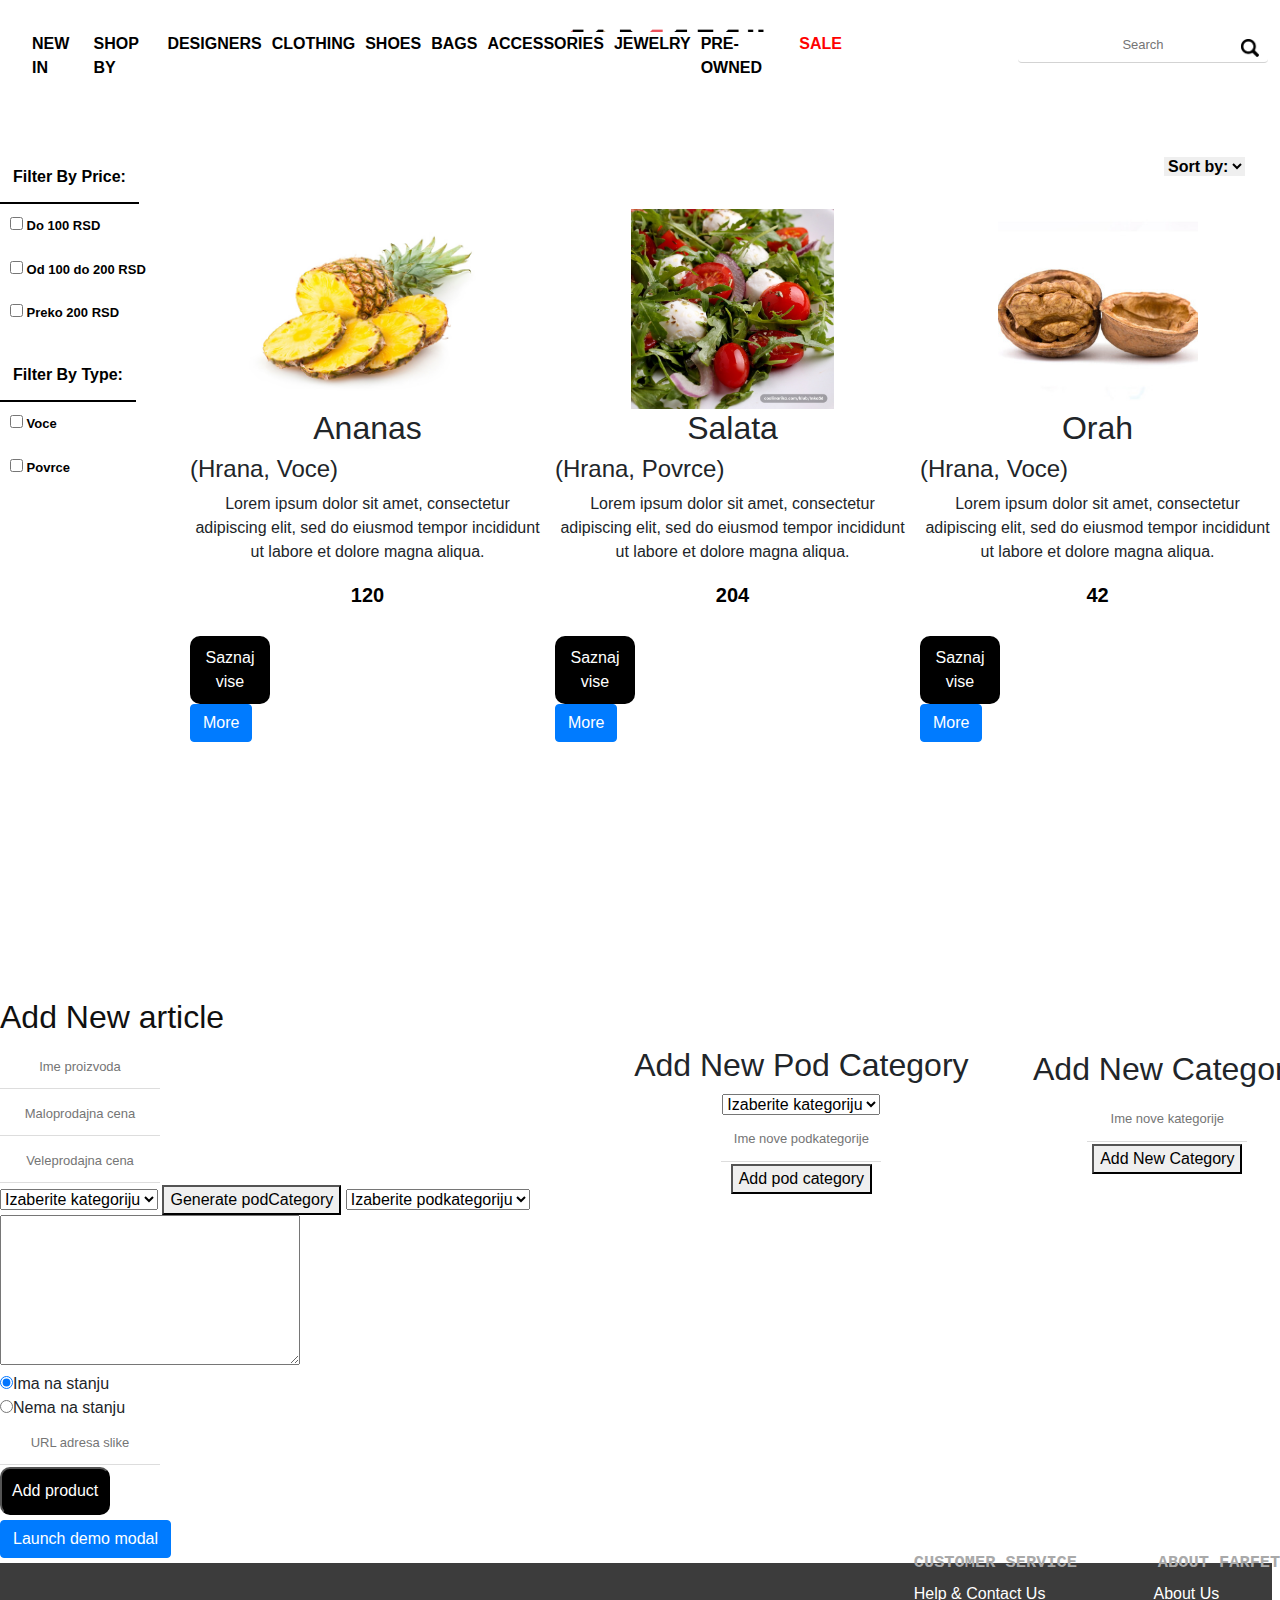
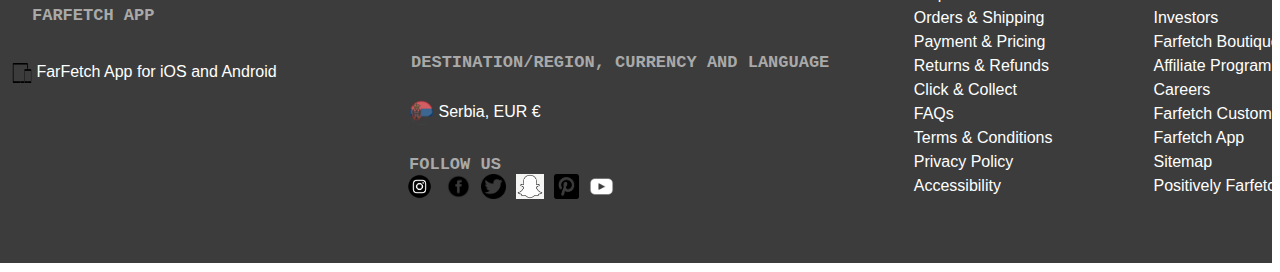
==== index.html @ 0aee7808 "first file" ====
<!DOCTYPE html>
<html lang="en">
<head>
    <meta charset="UTF-8">
    <title>Online shop</title>
    <link rel="stylesheet" href="style.css">
    <link rel="shortcut icon" href="https://assets.materialup.com/uploads/c502ad5a-9754-46fb-83d3-b14f2bb669ab/preview.jpg"/>
</head>
<body onload="addCategoryItem()">
<header class="header">
    <a href="" ><img src="img/output-onlinepngtools.png" class="logoMini"/> </a>
    <select class="logoMini" id="miniL"> </select>
    <img src="img/5841a09ba6515b1e0ad75a6f.png" class="logo"/>
    <ul class="menu-list">
        <li><a href="">Women </a></li>
        <li><a href="">Men </a></li>
        <li><a href="">Kids </a></li>
    </ul>
    <a href="" ><img src="img/16480.png" class="logoMini2"/> </a>
    <a href="" ><img src="img/zvezdica.png" class="logoMini2"/> </a>
    <a href="" ><img src="img/briefcase-hd-png-512x512-pixel-512.png" class="logoMini2"/> </a>
    <div class="header nav-bar">
        <ul class="nav-menu-bar">
            <li><a href="" id="first-in-order">NEW IN</a></li>
            <li><a href="">SHOP BY</a></li>
            <li><a href="">DESIGNERS</a></li>
            <li><a href="">CLOTHING</a></li>
            <li><a href="">SHOES</a></li>
            <li><a href="">BAGS</a></li>
            <li><a href="">ACCESSORIES</a></li>
            <li><a href="">JEWELRY</a></li>
            <li><a href="">PRE-OWNED</a></li>
            <li><a href="" id="last-in-order">SALE</a></li>
            <li><input type="text" placeholder="Search" id="search-button" onmouseover="searchExpand('search-button')" onmouseout="searchHide('search-button')"> </li>
            <li><img src="img/search-icon-png-21.png" id="search-icon"  onmouseover="searchExpand('search-button')" onmouseout="searchHide('search-button')"/></li>
        </ul>
    </div>

</header>

<div class="dropdown">
    <button class="dropbtn">Filter By Price:</button>
    <div id="myDropdown" class="dropdown-content ">
        <a href="#"><input type="checkbox" id="do100" value="do100RSD" class="checkbox" onclick="getPriceRate()" > Do 100 RSD</a>
        <a href="#"><input type="checkbox" id="od100do200" value="od100do200RSD" class="checkbox" onclick="getPriceRate()" > Od 100 do 200 RSD</a>
        <a href="#"><input type="checkbox" id="preko200" value="preko2000" class="checkbox" onclick="getPriceRate()"> Preko 200 RSD</a>
    </div>
    <!--        <button onclick="addShow()" class="dropbtn1">Filter by type</button>-->
    <!--        <div id="myDropdown1" class="dropdown-content">-->
    <!--            <a href="#"><input type="checkbox" id="voce" value="voce" onclick="getType()" > Voce</a>-->
    <!--            <a href="#"><input type="checkbox" id="povrce" value="povrce" onclick="getType()" > Povrce</a>-->
    <!--        </div>-->
</div>
<div class="filter-by-type">
    <button class="dropbtn">Filter By Type:</button>
    <div id="myDropdown1" class="dropdown-content">
        <a href="#"><input type="checkbox" id="voce" value="voce" onclick="getType()" > Voce</a>
        <a href="#"><input type="checkbox" id="povrce" value="povrce" onclick="getType()" > Povrce</a>
    </div>
</div>
<select id="select-sort" onchange="sortByPrice()">
    <option value="start" id="opcija1">Sort by:</option>
    <option value="price" id="opcija2">Price</option>
</select>
<section id="firstsection" class="web-content">

</section>

<form id="formAddArticle" class="forma">
    </br></br></br></br></br></br></br></br></br></br></br></br></br>
    <h2 id="top-form">Add New article</h2>
    <input type="text" id="productName" placeholder="Ime proizvoda" value="" onkeyup="verification()"> </br>
    <input type="text" id="maloprodajnaCena" placeholder="Maloprodajna cena" value="" onkeypress="return isNumberKey(event)"> </br>
    <input type="text" id="veleprodajnaCena" placeholder="Veleprodajna cena" value="" onkeypress="return isNumberKey(event)"> </br>
    <select id="select">
        <option value="default">Izaberite kategoriju</option>
    </select>
    <button type="button" id="button-generate-podCategory" onclick="addPodCategoryItem()">Generate podCategory</button>
    <select id="select2">
        <option value="default">Izaberite podkategoriju</option>
    </select> </br>
    <textarea id="opis" placeholder="Opis proizvoda" value="" onkeyup="verification()" > </textarea> </br>
    <input type="radio" id="imaNaStanju" value="" name="rdStanje" checked>Ima na stanju </br>
    <input type="radio" id="nemaNaStanju" value="" name="rdStanje">Nema na stanju</br>
    <input type="text" id="urlAdresa" value="" placeholder="URL adresa slike"> </br>


    <button type="button" id="button-Add-Product" onclick="getArticle()">Add product</button> </br>
    <!-- Button trigger modal -->
    <button type="button" class="btn btn-primary" data-toggle="modal" data-target="#m12345">
        Launch demo modal
    </button>
    <!-- Modal -->
    <div class="modal fade" id="m12345" tabindex="-1" role="dialog" aria-labelledby="exampleModalLabel" aria-hidden="true">
        <div class="modal-dialog" role="document">
            <div class="modal-content">
                <div class="modal-header">
                    <h5 class="modal-title" id="exampleModalLabel">Modal title</h5>
                    <button type="button" class="close" data-dismiss="modal" aria-label="Close">
                        <span aria-hidden="true">&times;</span>
                    </button>
                </div>
                <div class="modal-body">

                    ...
                </div>
                <div class="modal-footer">
                    <button type="button" class="btn btn-secondary" data-dismiss="modal">Close</button>
                    <button type="button" class="btn btn-primary">Save changes</button>
                </div>
            </div>
        </div>
    </div>
</form>
<form id="formaAddCategory" class="forma2">
    <h2>Add New Pod Category</h2>
    <select id="select3">
        <option value="defalut">Izaberite kategoriju</option>
    </select> </br>
    <input type="text" id="podCategoryName" placeholder="Ime nove podkategorije" value=""> </br>
    <button type="button" id="button-add-Category" onclick="addNewPodCategory()">Add pod category</button>
</form>

<form id="formaNova">
    <h2> Add New Category</h2>
    <input type="text" id="categoryName" placeholder="Ime nove kategorije" value=""> </br>
    <button type="button" onclick="dodajNovuKategoriju()">Add New Category</button>
</form>

<!--<form id="select-by-price">-->
<!--&lt;!&ndash;    <input type="checkbox" id="do100" value="do100RSD" > Do 100 RSD </br>&ndash;&gt;-->
<!--&lt;!&ndash;    <input type="checkbox" id="od100do200" value="od100do200RSD" > Od 100 do 200 RSD </br>&ndash;&gt;-->
<!--&lt;!&ndash;    <input type="checkbox" id="preko200" value="preko2000" checked > Preko 200 RSD&ndash;&gt;-->
<!--</form> </br>-->
<!--<form id="select-by-type">-->
<!--&lt;!&ndash;    <input type="checkbox" id="voce" value="voce" checked> Voce </br>&ndash;&gt;-->
<!--&lt;!&ndash;    <input type="checkbox" id="povrce" value="povrce" > Povrce </br>&ndash;&gt;-->
<!--</form>-->
<!--<button id="button-filter-type" onclick="getType()">Sort by type</button>-->

<footer class="footer">
    <ul class="footer-list">
        <li><h4 id="first-in-list1">FARFETCH APP</h4></li>
        <li><a href="" class="li-a"><img src="img/devices-tablet-phone-512.png" id="phone" /> FarFetch App for iOS and Android</a></li>
    </ul>

    <ul class="footer-list">
        <li><h4 id="first-in-list2">DESTINATION/REGION, CURRENCY AND LANGUAGE</h4> </li>
        <li><a href="" class="list-item-not-first"><img src="img/output-onlinepngtools.png" id="flag-bottom"/> Serbia, EUR €</a></li>
        <li><h4 id="follow-us"> FOLLOW US</h4></li>
        <li><ul class="lista-follow-us">
            <li><a href=""><img src="img/ERHHfn-png-logo-instagram-black.png" class="logo-footer"/></a></li>
            <li><a href=""><img src="img/50-Best-Facebook-Logo-Icons-GIF-Transparent-PNG-Images-33.png" class="logo-footer"/></a></li>
            <li><a href=""><img src="img/23681.png" class="logo-footer"/></a></li>
            <li><a href=""><img src="img/29-292597_snapchat-ghost-outline-transparent-png-snapchat-logo-white.png" class="logo-footer"/></a></li>
            <li><a href=""><img src="img/pinterest-logo-black-png-23.png" class="logo-footer"/></a></li>
            <li><a href=""><img src="img/youtube-icon-white-transparent-16.jpg" class="logo-footer"/></a></li>
        </ul></li>

    </ul>

    <ul class="footer-list third-part">
        <li><h4 id="first-in-list3">CUSTOMER SERVICE</h4></li>
        <li><a href="">Help & Contact Us</a></li>
        <li><a href="">Orders & Shipping</a></li>
        <li><a href="">Payment & Pricing</a></li>
        <li><a href="">Returns & Refunds</a></li>
        <li><a href="">Click & Collect</a></li>
        <li><a href="">FAQs</a></li>
        <li><a href="">Terms & Conditions</a></li>
        <li><a href="">Privacy Policy</a></li>
        <li><a href="">Accessibility</a></li>
    </ul>
    <ul class="footer-list fourth-part">
        <li><h4 id="first-in-list4">ABOUT FARFETCH</h4></li>
        <li><a href="">About Us</a></li>
        <li><a href="">Investors</a></li>
        <li><a href="">Farfetch Boutique Partners</a></li>
        <li><a href="">Affiliate Programme</a></li>
        <li><a href="">Careers</a></li>
        <li><a href="">Farfetch Customer Promise</a></li>
        <li><a href="">Farfetch App</a></li>
        <li><a href="">Sitemap</a></li>
        <li><a href="">Positively Farfetch</a></li>
    </ul>

</footer>
<script src="js/market.js"></script>
<script src="https://cdnjs.cloudflare.com/ajax/libs/popper.js/1.14.7/umd/popper.min.js" integrity="sha384-UO2eT0CpHqdSJQ6hJty5KVphtPhzWj9WO1clHTMGa3JDZwrnQq4sF86dIHNDz0W1" crossorigin="anonymous"></script>
<script src="https://code.jquery.com/jquery-3.3.1.slim.min.js" integrity="sha384-q8i/X+965DzO0rT7abK41JStQIAqVgRVzpbzo5smXKp4YfRvH+8abtTE1Pi6jizo" crossorigin="anonymous"></script>
<link rel="stylesheet" href="https://stackpath.bootstrapcdn.com/bootstrap/4.3.1/css/bootstrap.min.css" integrity="sha384-ggOyR0iXCbMQv3Xipma34MD+dH/1fQ784/j6cY/iJTQUOhcWr7x9JvoRxT2MZw1T" crossorigin="anonymous">
<script src="https://stackpath.bootstrapcdn.com/bootstrap/4.3.1/js/bootstrap.min.js" integrity="sha384-JjSmVgyd0p3pXB1rRibZUAYoIIy6OrQ6VrjIEaFf/nJGzIxFDsf4x0xIM+B07jRM" crossorigin="anonymous"></script>
</body>
</html>
---- style.css ----
.header{
    background-color: white;
    height: 150px;
    display: block;
    margin-right: -4px;
    margin-left: -8px;
    margin-top:-8px;
    -webkit-box-align: center;
}
.footer{
    background-color: #3c3c3c;
    height: 300px;
    margin-right: -8px;
    margin-left: -8px;
    width:100%;
}
.logo{
    position: relative;
    height: 140px;
    left:520px;
    top:-20px;
}
.logoMini{
    position:relative;
    height:25px;
    top:-75px;
    left:40px;
}

#miniL{
    left:35px;
    top:-84px;
    border-color: #fff transparent transparent transparent;
}


.menu-list{
    -webkit-box-flex: 1;
    display: inline-block;
    -webkit-box-pack: end;
    position: relative;
    padding: 0;
    font-size: 20px;
    right:100px;
    top:-82px;
}

.menu-list a{
    position: relative;
    text-decoration: none;
    color: black;
    display: inline-block;
    overflow: hidden;
}

.menu-list li{
    display: inline-block;
    padding: 13px;
}

.logoMini2{
    position:relative;
    height:21px;
    top:-65px;
    left:680px;
    padding: 13px;
}
.logo-and-top-menu.bottom-menu{
    background-color: white;
    height: 50px;
    display: block;
    position: relative;
}
.footer-list{
    display: inline-block;
    -webkit-box-align: center;
    align-items: center;
    padding: 20px;
    list-style-type: none;
}
footer li a {
    color: white;
    position: relative;
    text-align: center;
    text-decoration: none;
    font-size: 16px;
    top:-30px;
}

#first-in-list1{
    font-weight: bold;
    position: relative;
    text-align: left;
    color:darkgray;
    font-family: monospace;
    top:-169px;
    left:20px;
    font-size: 17px;
}

#phone{
    height: 20px;
    display: inline-block;
    top:-15px;
}

#first-in-list2{
    font-weight: bold;
    position: relative;
    text-align: center;
    color:darkgray;
    font-family: monospace;
    top:-49px;
    left:90px;
    font-size: 17px;
}

#flag-bottom{
    position:relative;
    height:25px;
    display: inline-block;
}

.list-item-not-first{
    left:88px;
}

#follow-us{
    color:darkgray;
    font-weight: bold;
    font-family: monospace;
    position: relative;
    font-size: 17px;
    left:88px;
}

.li-a{
    top:-144px
}

.lista-follow-us{
    height:25px;
    display:flex;
    list-style-type: none;
    padding: 20px 82px;
}

.lista-follow-us li{
    margin-right: 10px;
}

.logo-footer{
    position: relative;
    height: 25px;
}

#first-in-list3{
    font-weight: bold;
    position: relative;
    text-align: center;
    color:darkgray;
    font-family: monospace;
    top:-30px;
    left:130px;
    font-size: 17px;
}

#first-in-list4{
    font-weight: bold;
    position: relative;
    text-align: center;
    color:darkgray;
    font-family: monospace;
    top:-30px;
    left:140px;
    font-size: 17px;
}

.third-part a{
    left: 130px;
}

.fourth-part a{
    left:162px;
}

.nav-bar{
    display: block;
    position: relative;
    margin-top: -100px;
    height: 50px;
    margin-left: auto;
}

.nav-menu-bar{
    display: flex;
    list-style-type: none;
}

.nav-menu-bar a{
    color:black;
    font-size: 16px;
    font-family: sans-serif;
    font-weight: bold;
    text-decoration: none;
}

.nav-menu-bar li{
    margin-right: 10px;
}

#last-in-order{
    color:red;
    margin:auto;
}

#first-in-order{
    margin:auto;
}

#search-button{
    margin-left: 166px;
    margin-top: -9px;
    height: 35px;
    width:250px;
    border-radius: 4px;
    overflow: hidden;
    border-color: lightgray;
}

#search-icon{
    height:18px;
    cursor:pointer;
    margin-left: -37px;
    margin-bottom:-6px;
}

#select-sort {
    position: relative;
    font-weight: bold;
    border:none;
    font-size: 16px;
    top:15px;
    float:right;
    right:35px;
    outline: none;
}

.web-content{
    display:flex;
    flex-wrap:wrap;
    height: 450px;
    margin-left: 185px;
}

.web-content .article {
    position: relative;
    min-height: 450px;
    flex: 1 0 32%;
    margin:5px;
    height: 100px;
    /*background-color: blue;*/
}

.web-content img {
    height: 200px;
    display: block;
    margin: 0 auto;
}

.web-content  a {
    color: white;
    text-decoration: none;
    background: black;
    padding: 10px;
    bottom: 20px;
    border-radius: 10px;
    text-align: center;
    display: block;
    width: 80px;
}

.web-content .price{
    font-weight: bold;
    color:black;
    font-size: 20px;
    text-align: center;
    padding-bottom: 10px;
}

.web-content h2{
    text-align: center;
}

.web-content .description{
    text-align:center;
}

#select-by-price{
    display: block;
    position: relative;
}
#select-by-type {
    display: inline-block;
    position: relative;
    width: 200px;
    top:-77px;
    left:70px;
}

#button-filter-type{
    position: relative;
    left:-131px;
    border-color: black;
    text-align: center;
    text-decoration: none;
    padding: 10px 24px;
    border-style: solid;
    font-weight: bold;
}
#button-filter-price{
    border-color: black;
    text-align: center;
    text-decoration: none;
    padding: 10px 24px;
    border-style: solid;
    font-weight: bold;
}

.dropbtn {
    background-color: white;
    color: black;
    padding: 13px;
    font-size: 16px;
    border-top: none;
    border-left: none;
    border-right: none;
    border-bottom-color: black;
    cursor: auto;
    position: relative;
    font-weight: bold;
    outline:none;
}
.dropdown {
    position: relative;
    display: inline-block;
    width: 15%;
    height: 100%;
    padding-top: 10px;
}

.dropdown-content {
    display: block;
    position: absolute;
    background-color: white;
    min-width: 160px;
    z-index: 1;
}

.dropdown-content a {
    color: black;
    padding: 12px 10px;
    text-decoration: none;
    display: block;
    border-bottom-color: black;
    font-size:13px;
    font-weight: bold;
    font-family: sans-serif;
    cursor:auto;
}

.filter-by-type{
    display: block;
    position: absolute;
    top:350px;
    z-index: 1;
    max-width: 160px;
}

#firstsection{
    height: 100%;
}

#top-form{
    width:100%;
    font-weight: 100;
    padding-top: 2px;
    font-family: sans-serif;
    color:#101010;
}
input[type=text]{
    text-align: center;
    outline: none;
    border: none;
    border-bottom: 1.5px solid #ddd;
    background: transparent;
    margin-bottom: 2px;
    font: 13px Arial;
    height: 45px;
    width: 160px;
}

#button-Add-Product{
    color: white;
    background: black;
    padding: 10px;
    border-radius: 10px;
    text-align: center;
    margin-bottom: 5px;
    cursor:pointer;
}
#formAddArticle{
    display: inline-block;
    position:relative;
    top:20px;
    margin-bottom:25px;
}

#formaAddCategory{
    display: inline-block;
    text-align: center;
    position: relative;
    top:-340px;
    left:100px;
}

#formaNova{
    display: inline-block;
    text-align: center;
    position: relative;
    top: -360px;
    left:160px;
}

#opis{
    width:300px;
    height:150px;
}
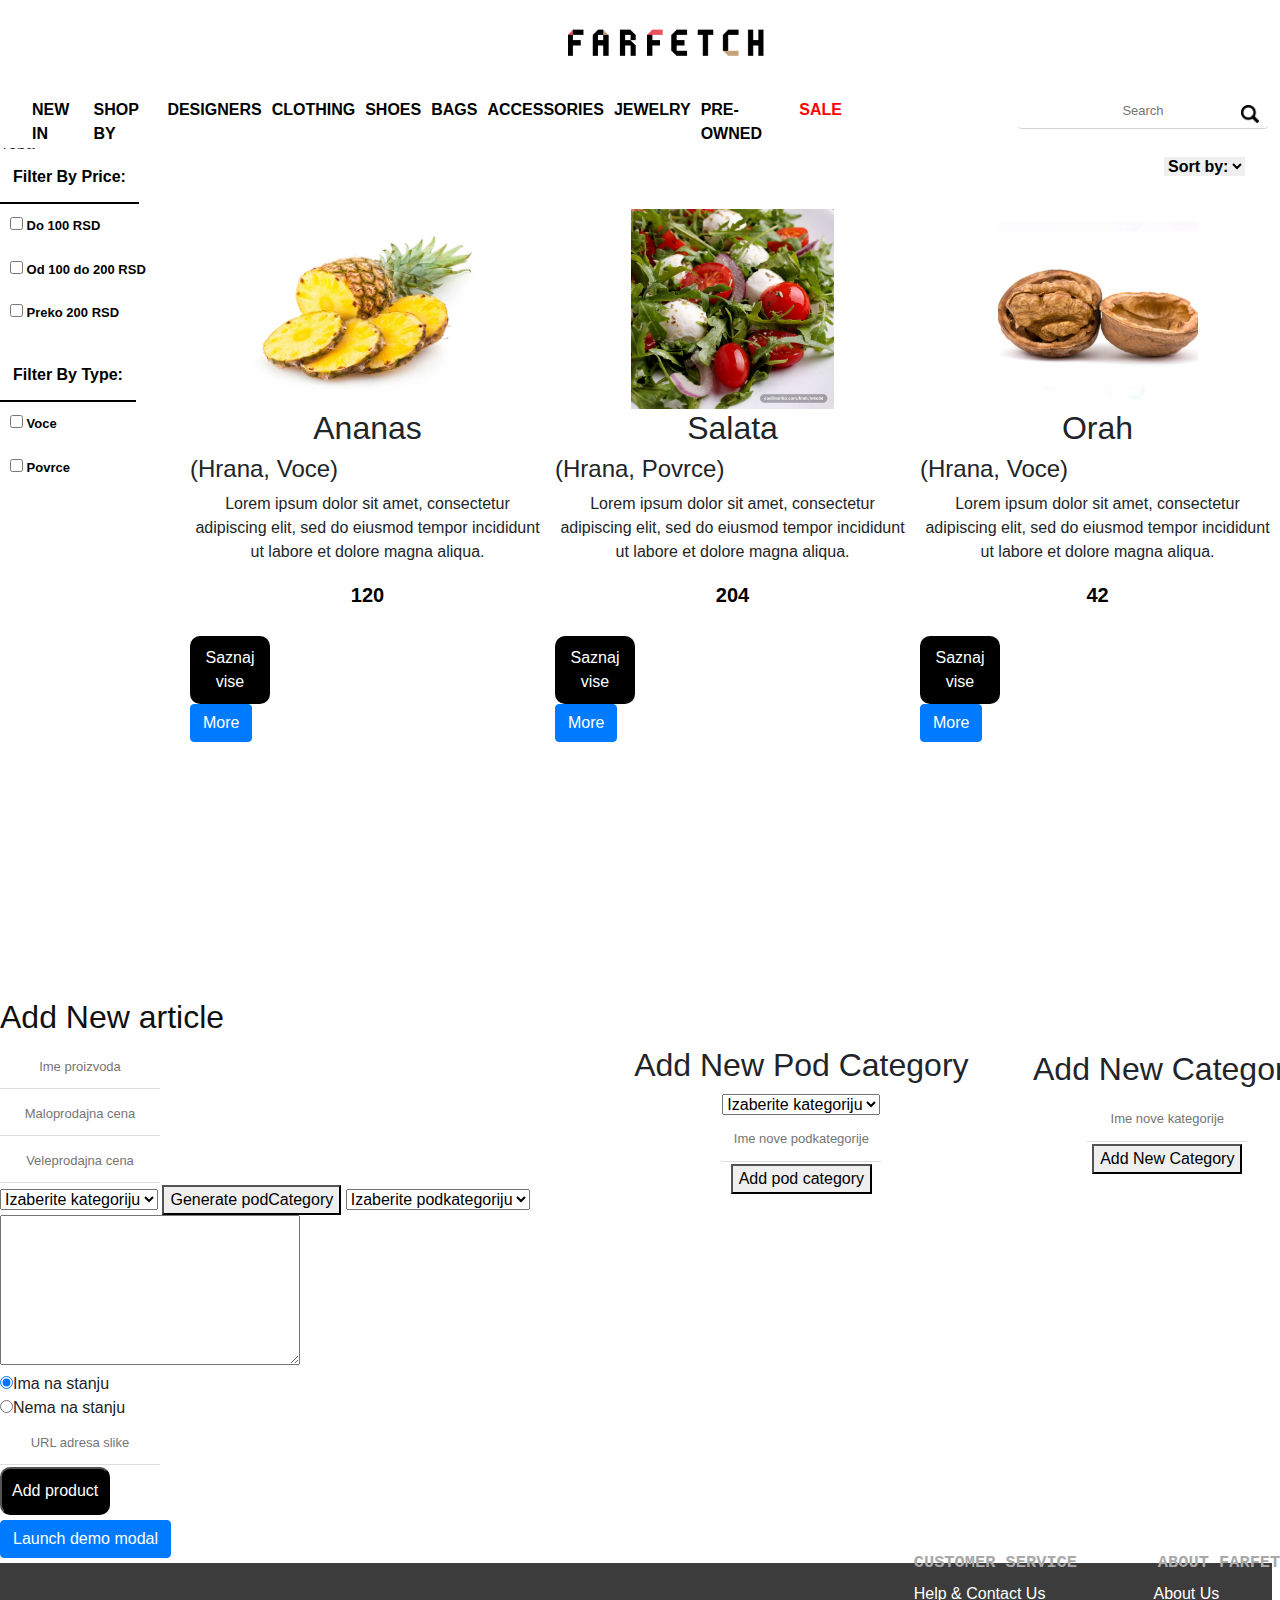
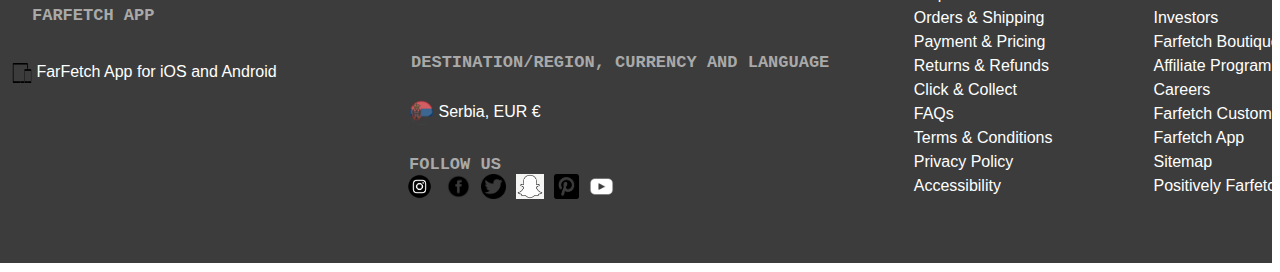
==== commit 0805f271: "change index.html" ====
--- a/index.html
+++ b/index.html
@@ -16,6 +16,8 @@
         <li><a href="">Men </a></li>
         <li><a href="">Kids </a></li>
     </ul>
+<!--    komentar-->
+    <p>Proba</p>
     <a href="" ><img src="img/16480.png" class="logoMini2"/> </a>
     <a href="" ><img src="img/zvezdica.png" class="logoMini2"/> </a>
     <a href="" ><img src="img/briefcase-hd-png-512x512-pixel-512.png" class="logoMini2"/> </a>
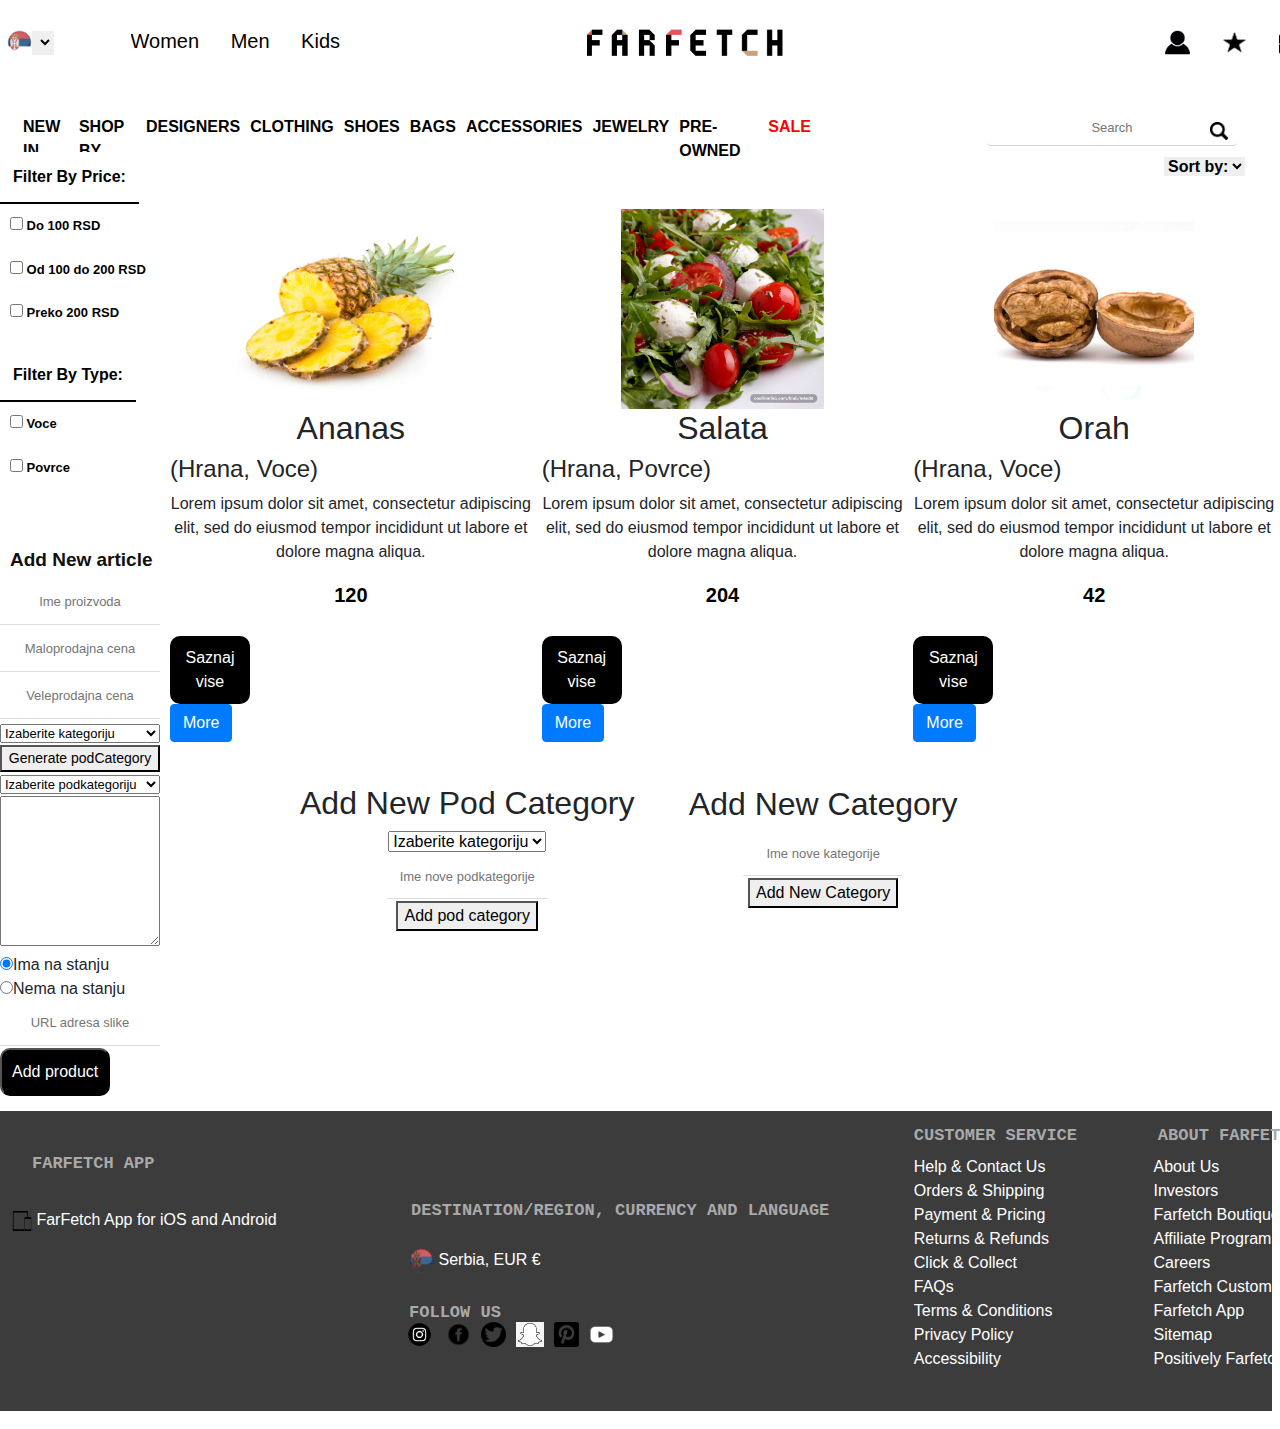
==== commit d55112e9: "fixed css" ====
--- a/index.html
+++ b/index.html
@@ -5,40 +5,44 @@
     <title>Online shop</title>
     <link rel="stylesheet" href="style.css">
     <link rel="shortcut icon" href="https://assets.materialup.com/uploads/c502ad5a-9754-46fb-83d3-b14f2bb669ab/preview.jpg"/>
+    <meta name="viewport" content="width=device-width, initial-scale=1">
+
 </head>
 <body onload="addCategoryItem()">
-<header class="header">
-    <a href="" ><img src="img/output-onlinepngtools.png" class="logoMini"/> </a>
-    <select class="logoMini" id="miniL"> </select>
-    <img src="img/5841a09ba6515b1e0ad75a6f.png" class="logo"/>
-    <ul class="menu-list">
-        <li><a href="">Women </a></li>
-        <li><a href="">Men </a></li>
-        <li><a href="">Kids </a></li>
-    </ul>
-<!--    komentar-->
-    <p>Proba</p>
-    <a href="" ><img src="img/16480.png" class="logoMini2"/> </a>
-    <a href="" ><img src="img/zvezdica.png" class="logoMini2"/> </a>
-    <a href="" ><img src="img/briefcase-hd-png-512x512-pixel-512.png" class="logoMini2"/> </a>
-    <div class="header nav-bar">
-        <ul class="nav-menu-bar">
-            <li><a href="" id="first-in-order">NEW IN</a></li>
-            <li><a href="">SHOP BY</a></li>
-            <li><a href="">DESIGNERS</a></li>
-            <li><a href="">CLOTHING</a></li>
-            <li><a href="">SHOES</a></li>
-            <li><a href="">BAGS</a></li>
-            <li><a href="">ACCESSORIES</a></li>
-            <li><a href="">JEWELRY</a></li>
-            <li><a href="">PRE-OWNED</a></li>
-            <li><a href="" id="last-in-order">SALE</a></li>
-            <li><input type="text" placeholder="Search" id="search-button" onmouseover="searchExpand('search-button')" onmouseout="searchHide('search-button')"> </li>
-            <li><img src="img/search-icon-png-21.png" id="search-icon"  onmouseover="searchExpand('search-button')" onmouseout="searchHide('search-button')"/></li>
+<div class="container-fluid">
+    <header class="header">
+        <a href="" ><img src="img/output-onlinepngtools.png" class="logoMini"/> </a>
+        <select class="logoMini" id="miniL"> </select>
+        <img src="img/5841a09ba6515b1e0ad75a6f.png" class="logo"/>
+        <ul class="menu-list">
+            <li><a href="">Women </a></li>
+            <li><a href="">Men </a></li>
+            <li><a href="">Kids </a></li>
         </ul>
-    </div>
-
-</header>
+        <a href="" ><img src="img/16480.png" class="logoMini2"/> </a>
+        <a href="" ><img src="img/zvezdica.png" class="logoMini2"/> </a>
+        <a href="" ><img src="img/briefcase-hd-png-512x512-pixel-512.png" class="logoMini2"/> </a>
+        <nav class="navbar navbar-expand-sm" id="navbarNew">
+            <div class="header nav-bar">
+                <ul class="navbar-nav">
+                    <li class="nav-item"><a href="" id="first-in-order">NEW IN</a></li>
+                    <li class="nav-item"><a href="">SHOP BY</a></li>
+                    <li class="nav-item"><a href="">DESIGNERS</a></li>
+                    <li class="nav-item"><a href="">CLOTHING</a></li>
+                    <li class="nav-item"><a href="">SHOES</a></li>
+                    <li class="nav-item"><a href="">BAGS</a></li>
+                    <li class="nav-item"><a href="">ACCESSORIES</a></li>
+                    <li class="nav-item"><a href="">JEWELRY</a></li>
+                    <li class="nav-item"><a href="">PRE-OWNED</a></li>
+                    <li class="nav-item"><a href="" id="last-in-order">SALE</a></li>
+                    <li><input type="text" placeholder="Search" id="search-button" onmouseover="searchExpand('search-button')" onmouseout="searchHide('search-button')"> </li>
+                    <li><img src="img/search-icon-png-21.png" id="search-icon"  onmouseover="searchExpand('search-button')" onmouseout="searchHide('search-button')"/></li>
+                </ul>
+            </div>
+        </nav>
+
+    </header>
+</div>
 
 <div class="dropdown">
     <button class="dropbtn">Filter By Price:</button>
@@ -64,56 +68,59 @@
     <option value="start" id="opcija1">Sort by:</option>
     <option value="price" id="opcija2">Price</option>
 </select>
+
 <section id="firstsection" class="web-content">
 
 </section>
-
-<form id="formAddArticle" class="forma">
-    </br></br></br></br></br></br></br></br></br></br></br></br></br>
-    <h2 id="top-form">Add New article</h2>
-    <input type="text" id="productName" placeholder="Ime proizvoda" value="" onkeyup="verification()"> </br>
-    <input type="text" id="maloprodajnaCena" placeholder="Maloprodajna cena" value="" onkeypress="return isNumberKey(event)"> </br>
-    <input type="text" id="veleprodajnaCena" placeholder="Veleprodajna cena" value="" onkeypress="return isNumberKey(event)"> </br>
-    <select id="select">
-        <option value="default">Izaberite kategoriju</option>
-    </select>
-    <button type="button" id="button-generate-podCategory" onclick="addPodCategoryItem()">Generate podCategory</button>
-    <select id="select2">
-        <option value="default">Izaberite podkategoriju</option>
-    </select> </br>
-    <textarea id="opis" placeholder="Opis proizvoda" value="" onkeyup="verification()" > </textarea> </br>
-    <input type="radio" id="imaNaStanju" value="" name="rdStanje" checked>Ima na stanju </br>
-    <input type="radio" id="nemaNaStanju" value="" name="rdStanje">Nema na stanju</br>
-    <input type="text" id="urlAdresa" value="" placeholder="URL adresa slike"> </br>
-
-
-    <button type="button" id="button-Add-Product" onclick="getArticle()">Add product</button> </br>
-    <!-- Button trigger modal -->
-    <button type="button" class="btn btn-primary" data-toggle="modal" data-target="#m12345">
-        Launch demo modal
-    </button>
-    <!-- Modal -->
-    <div class="modal fade" id="m12345" tabindex="-1" role="dialog" aria-labelledby="exampleModalLabel" aria-hidden="true">
-        <div class="modal-dialog" role="document">
-            <div class="modal-content">
-                <div class="modal-header">
-                    <h5 class="modal-title" id="exampleModalLabel">Modal title</h5>
-                    <button type="button" class="close" data-dismiss="modal" aria-label="Close">
-                        <span aria-hidden="true">&times;</span>
-                    </button>
-                </div>
-                <div class="modal-body">
-
-                    ...
-                </div>
-                <div class="modal-footer">
-                    <button type="button" class="btn btn-secondary" data-dismiss="modal">Close</button>
-                    <button type="button" class="btn btn-primary">Save changes</button>
+<div class="forma-div">
+    <form id="" class="">
+        </br></br></br></br></br></br></br></br></br></br></br></br></br>
+        <h2 id="top-form">Add New article</h2>
+        <input type="text" id="productName" placeholder="Ime proizvoda" value="" onkeyup="verification()"> </br>
+        <input type="text" id="maloprodajnaCena" placeholder="Maloprodajna cena" value="" onkeypress="return isNumberKey(event)"> </br>
+        <input type="text" id="veleprodajnaCena" placeholder="Veleprodajna cena" value="" onkeypress="return isNumberKey(event)"> </br>
+        <select id="select"> </br>
+            <option value="default">Izaberite kategoriju</option>
+        </select>
+        <button type="button" id="button-generate-podCategory" onclick="addPodCategoryItem()">Generate podCategory</button> </br>
+        <select id="select2"> </br>
+            <option value="default">Izaberite podkategoriju</option>
+        </select> </br>
+        <textarea id="opis" placeholder="Opis proizvoda" value="" onkeyup="verification()" > </textarea> </br>
+        <input type="radio" id="imaNaStanju" value="" name="rdStanje" checked>Ima na stanju </br>
+        <input type="radio" id="nemaNaStanju" value="" name="rdStanje">Nema na stanju</br>
+        <input type="text" id="urlAdresa" value="" placeholder="URL adresa slike"> </br>
+
+
+        <button type="button" id="button-Add-Product" onclick="getArticle()">Add product</button> </br>
+        <!-- Button trigger modal -->
+        <!--    <button type="button" class="btn btn-primary" data-toggle="modal" data-target="#m12345">-->
+        <!--        Launch demo modal-->
+        <!--    </button>-->
+        <!-- Modal -->
+        <div class="modal fade" id="m12345" tabindex="-1" role="dialog" aria-labelledby="exampleModalLabel" aria-hidden="true">
+            <div class="modal-dialog" role="document">
+                <div class="modal-content">
+                    <div class="modal-header">
+                        <h5 class="modal-title" id="exampleModalLabel">Modal title</h5>
+                        <button type="button" class="close" data-dismiss="modal" aria-label="Close">
+                            <span aria-hidden="true">&times;</span>
+                        </button>
+                    </div>
+                    <div class="modal-body">
+
+                        ...
+                    </div>
+                    <div class="modal-footer">
+                        <button type="button" class="btn btn-secondary" data-dismiss="modal">Close</button>
+                        <button type="button" class="btn btn-primary">Save changes</button>
+                    </div>
                 </div>
             </div>
         </div>
-    </div>
-</form>
+    </form>
+</div>
+<div class="block-div"></div>
 <form id="formaAddCategory" class="forma2">
     <h2>Add New Pod Category</h2>
     <select id="select3">
@@ -188,6 +195,7 @@
 
 </footer>
 <script src="js/market.js"></script>
+<script src="js/callback.js"></script>
 <script src="https://cdnjs.cloudflare.com/ajax/libs/popper.js/1.14.7/umd/popper.min.js" integrity="sha384-UO2eT0CpHqdSJQ6hJty5KVphtPhzWj9WO1clHTMGa3JDZwrnQq4sF86dIHNDz0W1" crossorigin="anonymous"></script>
 <script src="https://code.jquery.com/jquery-3.3.1.slim.min.js" integrity="sha384-q8i/X+965DzO0rT7abK41JStQIAqVgRVzpbzo5smXKp4YfRvH+8abtTE1Pi6jizo" crossorigin="anonymous"></script>
 <link rel="stylesheet" href="https://stackpath.bootstrapcdn.com/bootstrap/4.3.1/css/bootstrap.min.css" integrity="sha384-ggOyR0iXCbMQv3Xipma34MD+dH/1fQ784/j6cY/iJTQUOhcWr7x9JvoRxT2MZw1T" crossorigin="anonymous">
--- a/style.css
+++ b/style.css
@@ -17,22 +17,21 @@
 .logo{
     position: relative;
     height: 140px;
-    left:520px;
+    left:580px;
     top:-20px;
 }
 .logoMini{
-    position:relative;
+    position:absolute;
     height:25px;
-    top:-75px;
-    left:40px;
+    top:30px;
 }
 
 #miniL{
-    left:35px;
-    top:-84px;
+    position:absolute;
+    left:32px;
+    top:30px;
     border-color: #fff transparent transparent transparent;
 }
-
 
 .menu-list{
     -webkit-box-flex: 1;
@@ -41,8 +40,8 @@
     position: relative;
     padding: 0;
     font-size: 20px;
-    right:100px;
-    top:-82px;
+    right:90px;
+    top:-10px;
 }
 
 .menu-list a{
@@ -60,9 +59,9 @@
 
 .logoMini2{
     position:relative;
-    height:21px;
-    top:-65px;
-    left:680px;
+    height:51px;
+    top:-20px;
+    left:705px;
     padding: 13px;
 }
 .logo-and-top-menu.bottom-menu{
@@ -178,6 +177,16 @@
 
 .third-part a{
     left: 130px;
+}
+
+.third-part{
+    top:25px;
+    position:relative;
+}
+
+.fourth-part{
+    top:25px;
+    position:relative;
 }
 
 .fourth-part a{
@@ -250,7 +259,7 @@
     display:flex;
     flex-wrap:wrap;
     height: 450px;
-    margin-left: 185px;
+    margin-left: 165px;
 }
 
 .web-content .article {
@@ -383,10 +392,13 @@
 
 #top-form{
     width:100%;
-    font-weight: 100;
+    font-weight: bolder;
     padding-top: 2px;
     font-family: sans-serif;
     color:#101010;
+    font-size: 19px;
+    position: relative;
+    left:10px;
 }
 input[type=text]{
     text-align: center;
@@ -400,6 +412,16 @@
     width: 160px;
 }
 
+#select, #select2{
+    width: 160px;
+    font-size: 13px;
+}
+
+#button-generate-podCategory{
+    width: 160px;
+    font-size: 14px;
+}
+
 #button-Add-Product{
     color: white;
     background: black;
@@ -410,29 +432,58 @@
     cursor:pointer;
 }
 #formAddArticle{
-    display: inline-block;
-    position:relative;
-    top:20px;
-    margin-bottom:25px;
+    /*display: inline-block;*/
+    /*position:relative;*/
+    /*top:20px;*/
+    /*margin-bottom:25px;*/
+    /*height: 400px;*/
 }
 
 #formaAddCategory{
     display: inline-block;
     text-align: center;
     position: relative;
-    top:-340px;
-    left:100px;
+    left:300px;
+    top:-180px;
 }
 
 #formaNova{
     display: inline-block;
     text-align: center;
     position: relative;
-    top: -360px;
-    left:160px;
+    left:350px;
+    top:-203px;
 }
 
 #opis{
-    width:300px;
+    width:160px;
     height:150px;
-}+}
+.navbar-nav{
+    position: relative;
+    top:50px;
+}
+.navbar-nav a{
+    color:black;
+    font-size: 16px;
+    font-family: sans-serif;
+    font-weight: bold;
+    text-decoration: none;
+    list-style-type: none;
+}
+.navbar-nav li{
+    margin-right: 10px;
+}
+
+.forma-div{
+    height: 500px;
+    position:absolute;
+    display:inline-block;
+    width:160px;
+    top:235px;
+}
+
+.block-div{
+    display: block;
+    height:300px;
+}
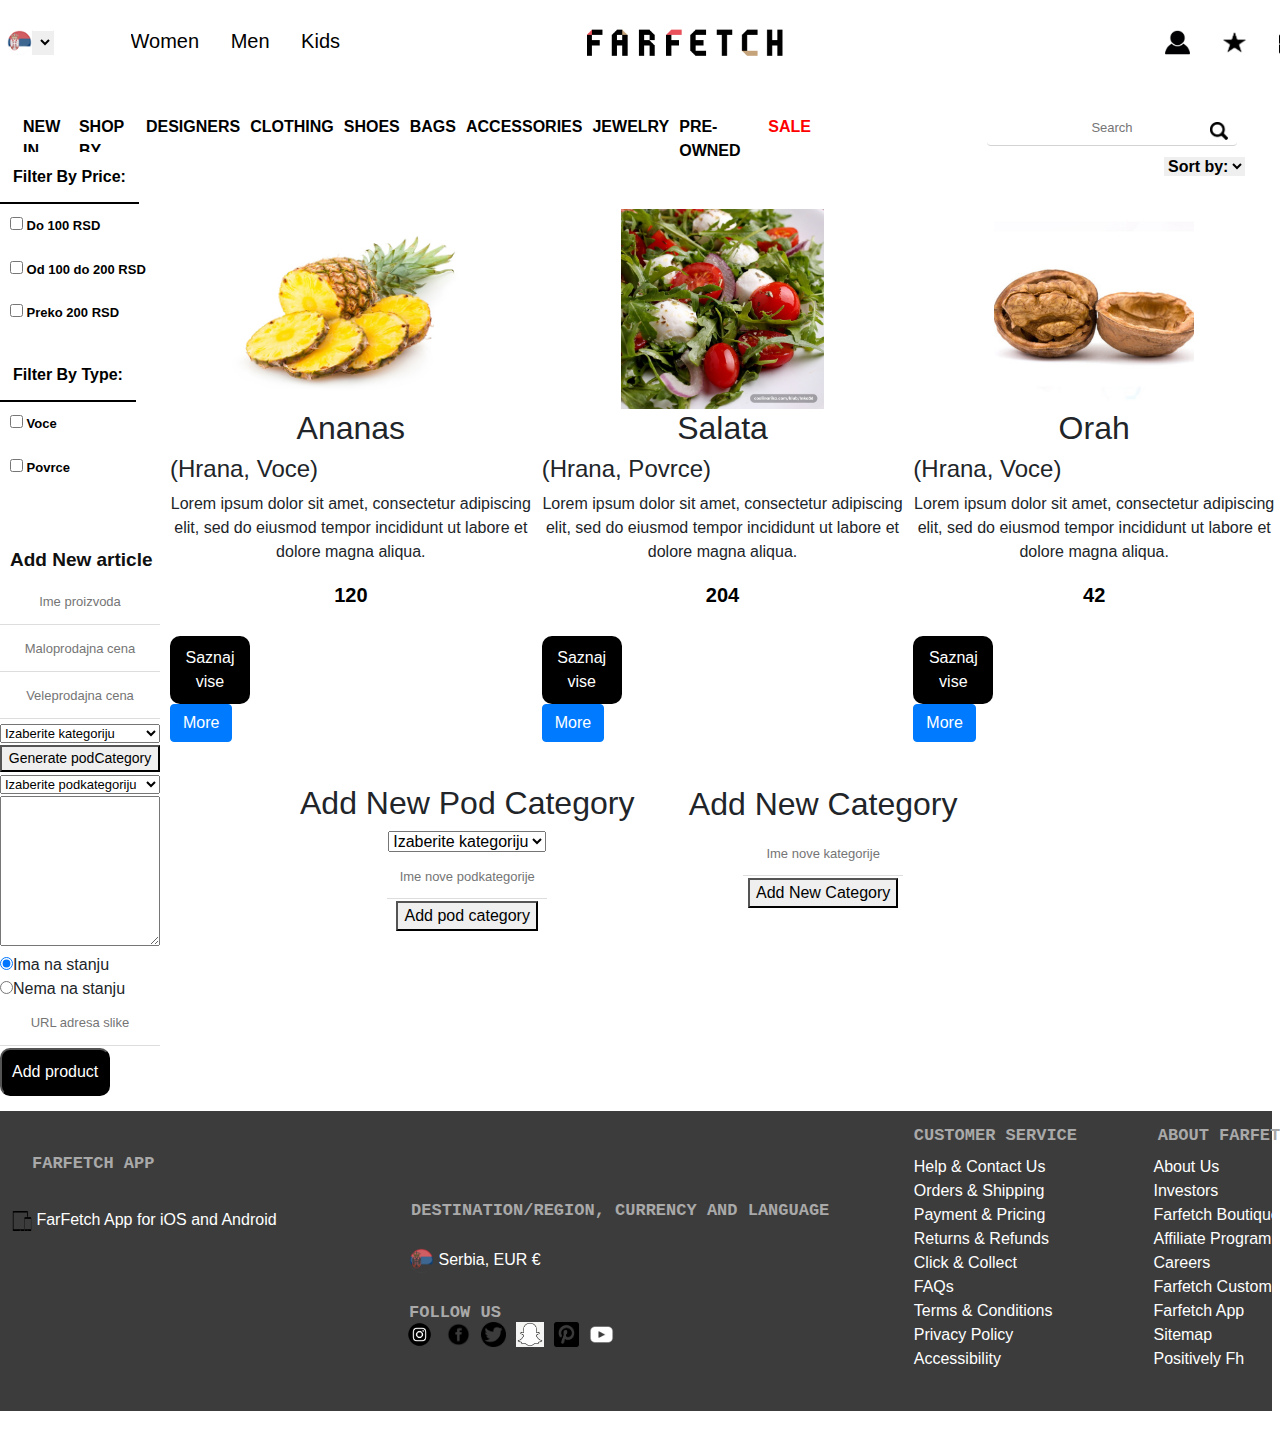
==== commit 85275a87: "test" ====
--- a/index.html
+++ b/index.html
@@ -190,7 +190,7 @@
         <li><a href="">Farfetch Customer Promise</a></li>
         <li><a href="">Farfetch App</a></li>
         <li><a href="">Sitemap</a></li>
-        <li><a href="">Positively Farfetch</a></li>
+        <li><a href="">Positively Fh</a></li>
     </ul>
 
 </footer>
